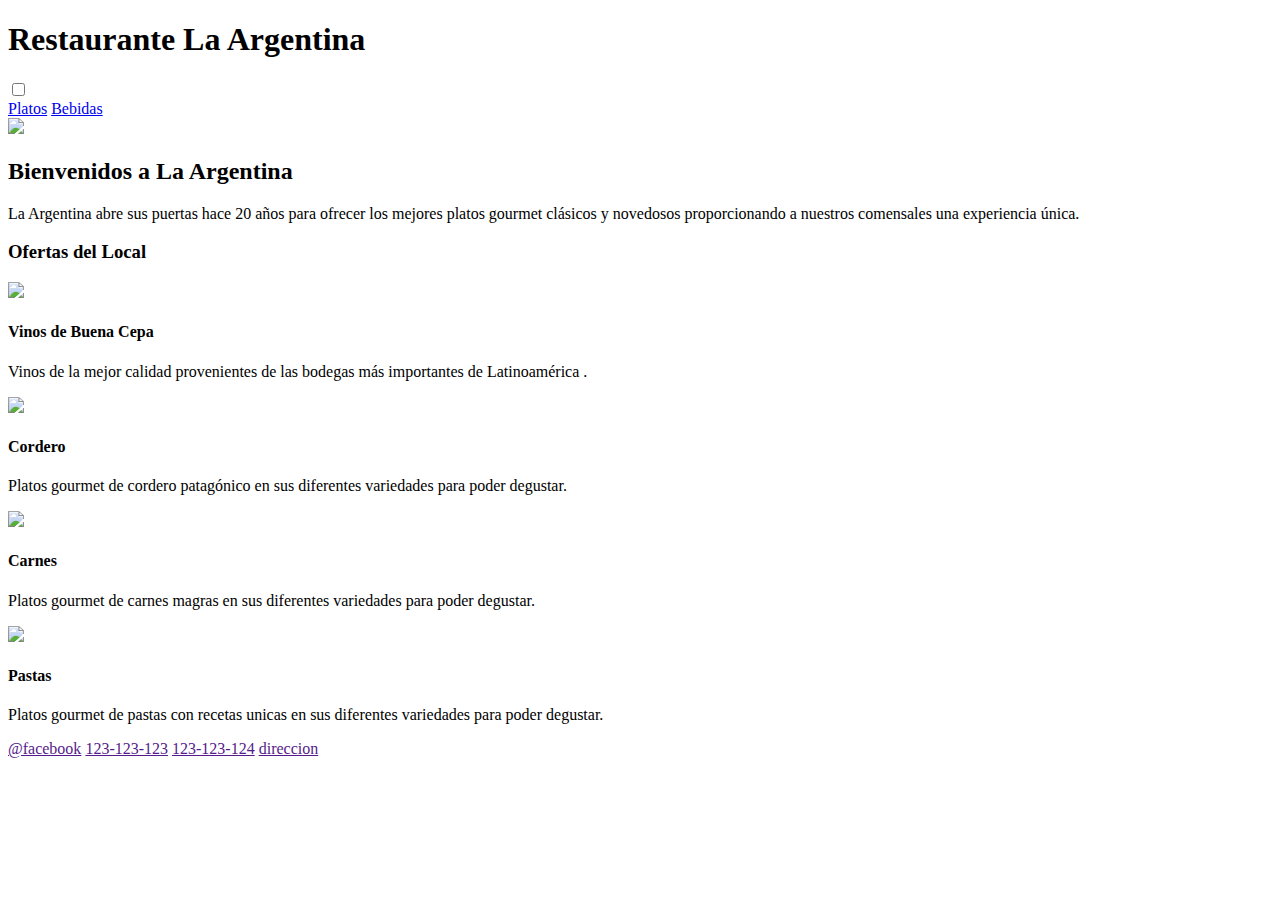
==== index.html @ 29d732e2 "Add files via upload" ====
<!DOCTYPE html>


<html lang = "es">
    <head>
        <title>La Argentina</title> 
        <meta charset = "UTF-8">
        <meta name="viewport" content="width-device-width, user-scalable=no, initial-scala=1, maximun-scale=1">
        <link rel="stylesheet" href="css/fontello.css">
         <link rel="stylesheet" type="text/css" href="css/estilos.css">
      
    </head>
    <body>
      <header>
         <div class="contenedor">
            <h1 class ="icon-food" > Restaurante La Argentina </h1>
            <input type="checkbox" id="menu-bar">
            <label class="icon-menu" for="menu-bar"></label> 
             <nav class="menu">
                 <a href="paginas/platos.html">Platos</a>
                 <a href="paginas/bebidas.html">Bebidas</a>
             </nav>
         </div> 
      </header>
        <main>
        
        <section id="banner">
              <img src="imagenes/fondo.jpg">
              <div class="contenedor">
              </div>
          </section>
          <section id="bienvenidos">
              <h2> Bienvenidos a La Argentina </h2>
              <p>La Argentina abre sus puertas hace 20 años para ofrecer los mejores platos gourmet clásicos y novedosos proporcionando a nuestros comensales una experiencia única.</p>
          </section>
             <section id="blog">
              <h3>Ofertas del Local</h3>
              <div class="contenedor">
                  <article>
                      <img  src="imagenes/vinos.jpg">
                      <h4>Vinos de Buena Cepa</h4>
                      <p>Vinos de la mejor calidad provenientes de las bodegas más importantes de Latinoamérica .</p>
                  </article>
                  <article>
                      <img src="imagenes/cordero.jpg">
                      <h4>Cordero</h4>
                      <p>Platos gourmet  de cordero patagónico en sus diferentes variedades para poder degustar.</p>
                  </article>
                  <article>
                      <img src="imagenes/carnes.jpg">
                      <h4>Carnes</h4>
                      <p>Platos gourmet  de carnes magras en sus diferentes variedades para poder degustar.</p>
                  </article>
                  <article>
                      <img  src="imagenes/pastas.jpg" >
                      <h4>Pastas</h4>
                      <p>Platos gourmet  de pastas con recetas unicas en sus diferentes variedades para poder degustar.</p>
                  </article>
              </div>
          </section>
        </main>
          <footer>
              <div class="contenedor">
                <div class="sociales">
                    <a class="icon-facebook-circled" href="">@facebook</a>
                    <a class="icon-whatsapp" href="">123-123-123</a>
                    <a class="icon-phone" href="">123-123-124</a>
                    <a class="icon-address" href="">direccion</a>
                </div>
              </div>
          </footer>
    </body>
</html>
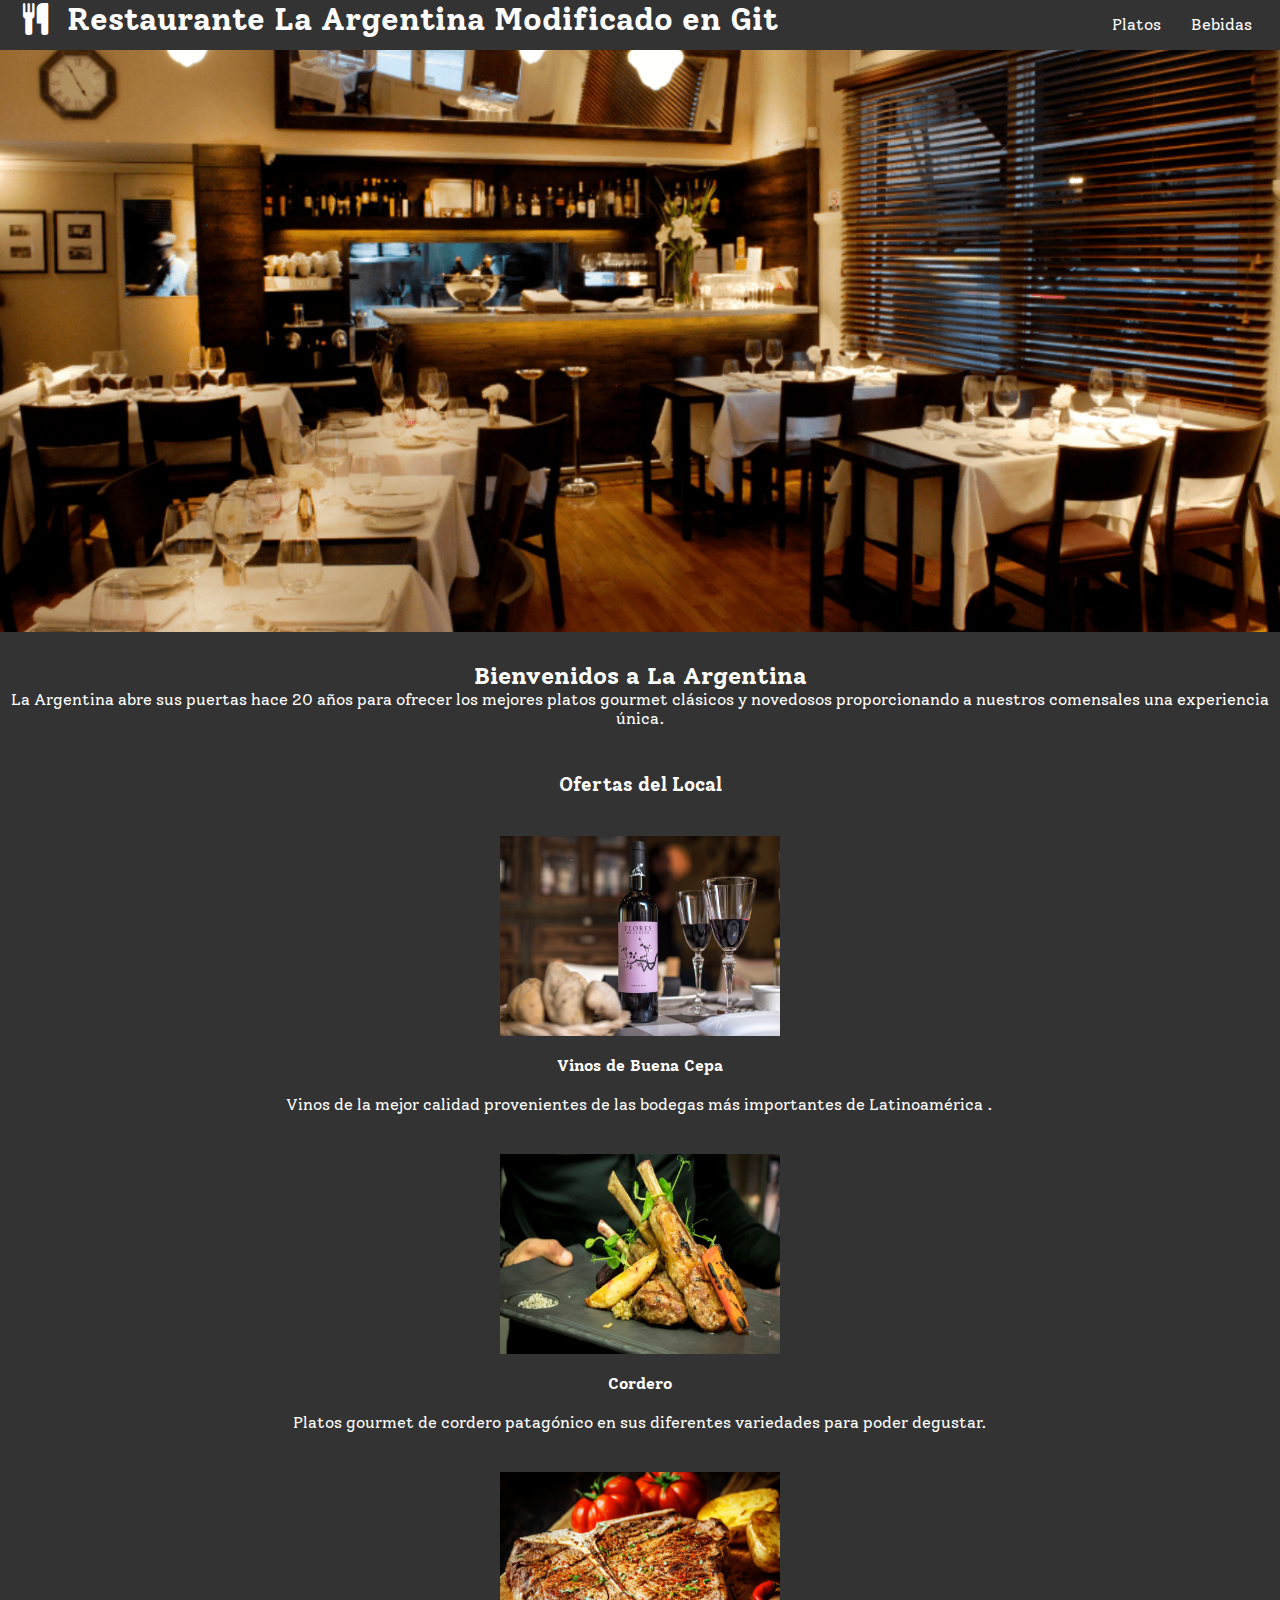
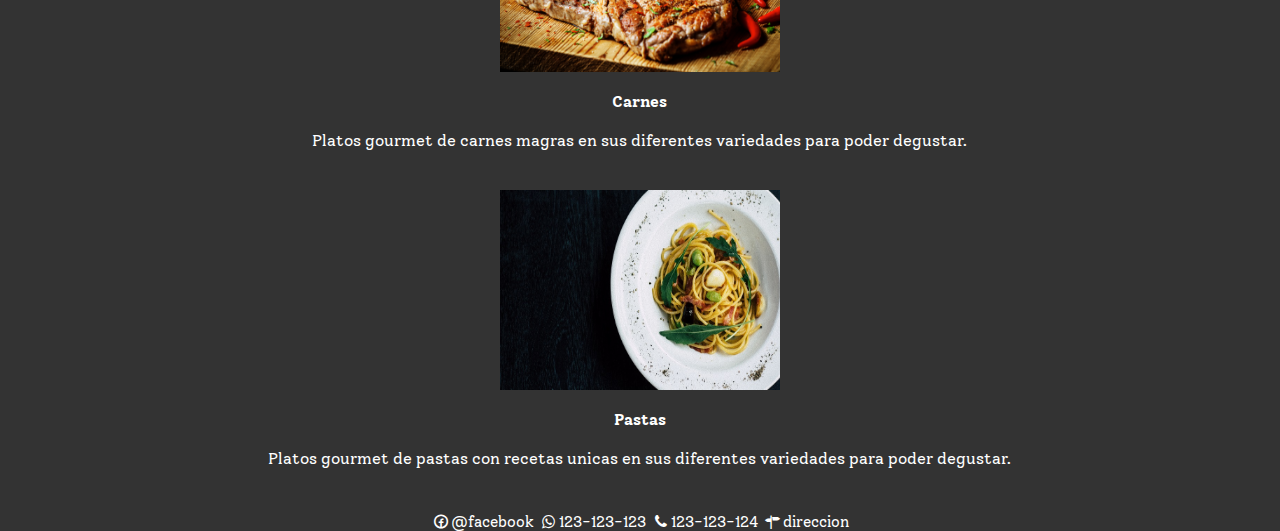
==== commit 54db3881: "modificacion index" ====
--- a/index.html
+++ b/index.html
@@ -13,7 +13,7 @@
     <body>
       <header>
          <div class="contenedor">
-            <h1 class ="icon-food" > Restaurante La Argentina </h1>
+            <h1 class ="icon-food" > Restaurante La Argentina Modificado en Git </h1>
             <input type="checkbox" id="menu-bar">
             <label class="icon-menu" for="menu-bar"></label> 
              <nav class="menu">
--- a/css/fontello.css
+++ b/css/fontello.css
@@ -0,0 +1,70 @@
+@font-face {
+  font-family: 'fontello';
+  src: url('../font/fontello.eot?69698823');
+  src: url('../font/fontello.eot?69698823#iefix') format('embedded-opentype'),
+       url('../font/fontello.woff2?69698823') format('woff2'),
+       url('../font/fontello.woff?69698823') format('woff'),
+       url('../font/fontello.ttf?69698823') format('truetype'),
+       url('../font/fontello.svg?69698823#fontello') format('svg');
+  font-weight: normal;
+  font-style: normal;
+}
+/* Chrome hack: SVG is rendered more smooth in Windozze. 100% magic, uncomment if you need it. */
+/* Note, that will break hinting! In other OS-es font will be not as sharp as it could be */
+/*
+@media screen and (-webkit-min-device-pixel-ratio:0) {
+  @font-face {
+    font-family: 'fontello';
+    src: url('../font/fontello.svg?69698823#fontello') format('svg');
+  }
+}
+*/
+ 
+ [class^="icon-"]:before, [class*=" icon-"]:before {
+  font-family: "fontello";
+  font-style: normal;
+  font-weight: normal;
+  speak: none;
+ 
+  display: inline-block;
+  text-decoration: inherit;
+  width: 1em;
+  margin-right: .2em;
+  text-align: center;
+  /* opacity: .8; */
+ 
+  /* For safety - reset parent styles, that can break glyph codes*/
+  font-variant: normal;
+  text-transform: none;
+ 
+  /* fix buttons height, for twitter bootstrap */
+  line-height: 1em;
+ 
+  /* Animation center compensation - margins should be symmetric */
+  /* remove if not needed */
+  margin-left: .2em;
+ 
+  /* you can be more comfortable with increased icons size */
+  /* font-size: 120%; */
+ 
+  /* Font smoothing. That was taken from TWBS */
+  -webkit-font-smoothing: antialiased;
+  -moz-osx-font-smoothing: grayscale;
+ 
+  /* Uncomment for 3D effect */
+  /* text-shadow: 1px 1px 1px rgba(127, 127, 127, 0.3); */
+}
+ 
+.icon-phone:before { content: '\e800'; } /* '' */
+.icon-wine:before { content: '\e801'; } /* '' */
+.icon-beer-1:before { content: '\e802'; } /* '' */
+.icon-facebook-circled:before { content: '\e803'; } /* '' */
+.icon-address:before { content: '\e804'; } /* '' */
+.icon-menu-outline:before { content: '\e805'; } /* '' */
+.icon-fast-food:before { content: '\e815'; } /* '' */
+.icon-menu:before { content: '\f0c9'; } /* '' */
+.icon-food:before { content: '\f0f5'; } /* '' */
+.icon-beer:before { content: '\f0fc'; } /* '' */
+.icon-whatsapp:before { content: '\f232'; } /* '' */
+.icon-address-book:before { content: '\f2b9'; } /* '' */
+.icon-facebook-squared:before { content: '\f308'; } /* '' */--- a/css/estilos.css
+++ b/css/estilos.css
@@ -0,0 +1,69 @@
+@import url('https://fonts.googleapis.com/css?family=Solway&display=swap');
+@import url(menu.css);
+@import url(banner.css);
+@import url(blog.css);
+
+
+
+*{
+    margin:0;
+    padding:0;
+    box-sizing: border-box
+}
+
+body{    
+font-family: 'Solway', serif;
+background-color: #333;
+}
+
+header{
+    width: 100%;
+    height: 50px;
+    background: #333;
+    color: #fff;
+    
+    
+    position: fixed;
+    top: 0;
+    left:0;
+    z-index:100; 
+}
+
+.contenedor{
+    width: 98%;
+    margin: auto;
+}
+
+h1{
+    float: left;
+}
+
+header .contenedor{
+    display: table;
+}
+
+section {
+    width: 100%;
+    margin-bottom: 25px;
+}
+
+#bienvenidos{
+    text-align: center;
+    background: #333;
+    color: #fff;
+}
+
+
+
+.sociales{
+    width: 100%;
+    text-align: center;
+    font-size: 15px;
+}
+
+.sociales a{
+    color : #fff;
+    text-decoration: none;
+
+}
+
